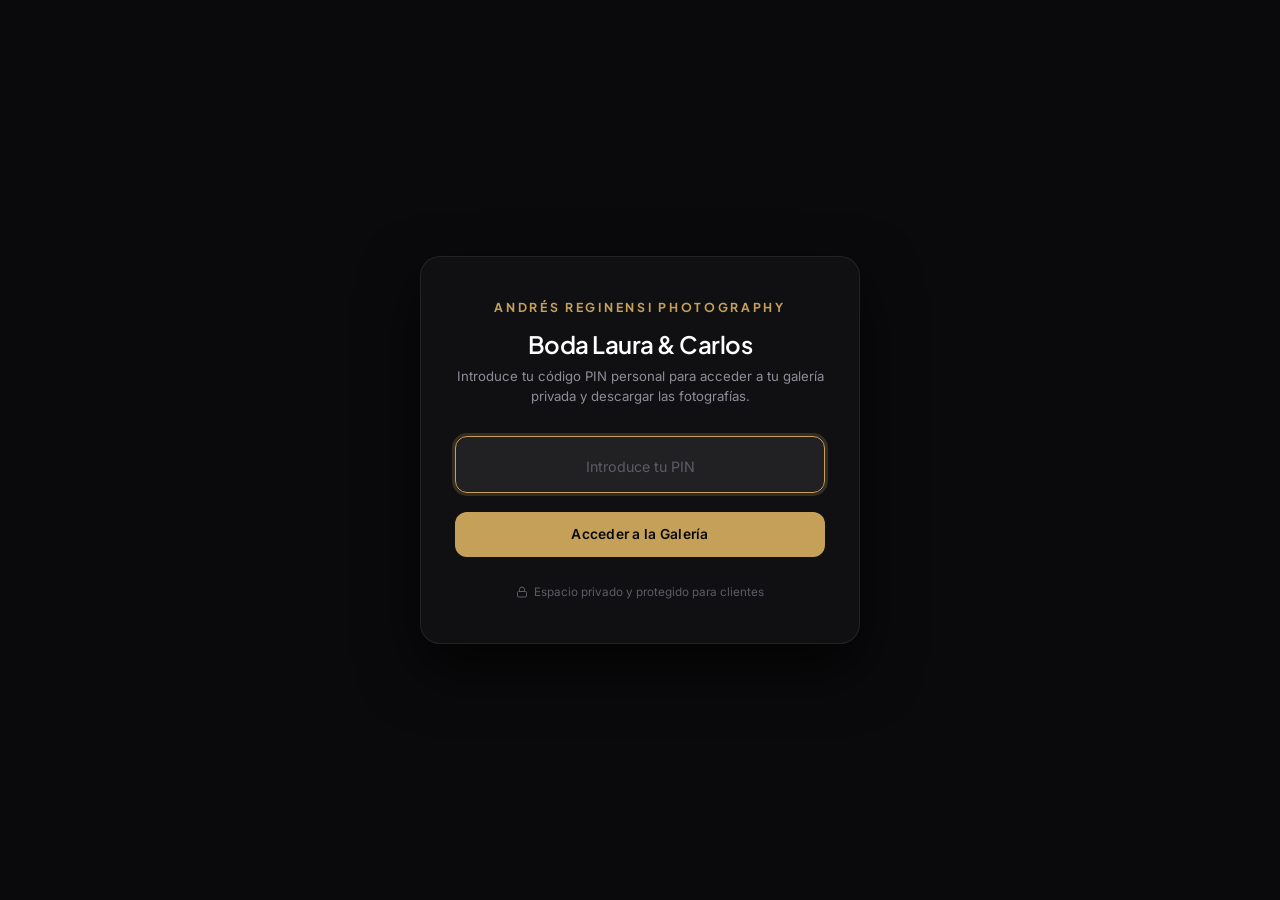
==== galeria/boda-laura-carlos/index.html @ 56448726 "feat(gallery): add hidden individual client routes, remove admin links, and simplify PIN validation" ====
<!DOCTYPE html>
<html lang="es">
<head>
  <meta charset="UTF-8">
  <meta name="viewport" content="width=device-width, initial-scale=1.0">
  <meta name="robots" content="noindex, nofollow">
  <title>Galería Privada — Boda Laura & Carlos | Andrés Reginensi Photography</title>

  <!-- Google Fonts: Plus Jakarta Sans & Inter -->
  <link rel="preconnect" href="https://fonts.googleapis.com">
  <link rel="preconnect" href="https://fonts.gstatic.com" crossorigin>
  <link href="https://fonts.googleapis.com/css2?family=Inter:wght@300;400;500;600&family=Plus+Jakarta+Sans:ital,wght@0,300;0,400;0,500;0,600;0,700;1,300;1,400&display=swap" rel="stylesheet">

  <link rel="stylesheet" href="../../assets/css/gallery.css">
</head>
<body>

  <!-- Fondo Ambiental Sutil -->
  <div class="ambient-glow" aria-hidden="true">
    <div class="ambient-orb orb-1"></div>
    <div class="ambient-orb orb-2"></div>
  </div>

  <!-- PANTALLA DE ACCESO POR PIN -->
  <section class="pin-screen-container" id="pin-screen">
    <div class="pin-card">
      <div class="pin-brand">Andrés Reginensi Photography</div>
      <h1 class="pin-title">Boda Laura & Carlos</h1>
      <p class="pin-subtitle">Introduce tu código PIN personal para acceder a tu galería privada y descargar las fotografías.</p>

      <form class="pin-form" id="pin-form">
        <div class="pin-input-wrap">
          <input 
            type="password" 
            id="pin-input" 
            class="pin-input" 
            placeholder="Introduce tu PIN" 
            maxlength="12" 
            autocomplete="off" 
            required 
            autofocus
          >
        </div>

        <div class="pin-error" id="pin-error"></div>

        <button type="submit" class="btn-unlock" id="btn-unlock">
          Acceder a la Galería
        </button>
      </form>

      <div class="pin-footer-note">
        <svg width="12" height="12" viewBox="0 0 24 24" fill="none" stroke="currentColor" stroke-width="2">
          <rect x="3" y="11" width="18" height="11" rx="2" ry="2"></rect>
          <path d="M7 11V7a5 5 0 0 1 10 0v4"></path>
        </svg>
        Espacio privado y protegido para clientes
      </div>
    </div>
  </section>

  <!-- CONTENIDO DE LA GALERÍA -->
  <div class="gallery-layout" id="gallery-layout">
    
    <header class="gallery-header">
      <div class="gallery-header-left">
        <a href="../../index.html" class="header-brand-link">Andrés Reginensi</a>
        <span class="header-badge" id="gallery-client">Laura & Carlos</span>
      </div>

      <div class="gallery-header-actions">
        <button class="btn-download-all" id="btn-download-all" title="Descargar todas las fotos de la sesión">
          <svg width="15" height="15" viewBox="0 0 24 24" fill="none" stroke="currentColor" stroke-width="2.2">
            <path d="M21 15v4a2 2 0 0 1-2 2H5a2 2 0 0 1-2-2v-4"></path>
            <polyline points="7 10 12 15 17 10"></polyline>
            <line x1="12" y1="15" x2="12" y2="3"></line>
          </svg>
          Descargar Fotos
        </button>
        <button class="btn-lock" id="btn-lock" title="Cerrar sesión de la galería">
          🔒 Salir
        </button>
      </div>
    </header>

    <section class="gallery-hero">
      <span class="hero-client-name">Reportaje Nupcial Documental</span>
      <h1 class="hero-title" id="gallery-title">Boda Laura & Carlos</h1>
      <div class="hero-meta-row">
        <span class="hero-meta-item" id="gallery-meta-date"></span>
        <span class="hero-meta-item" id="gallery-meta-location"></span>
        <span class="hero-meta-item" id="gallery-meta-count"></span>
      </div>
    </section>

    <main class="gallery-grid-wrapper">
      <div class="photo-grid" id="photo-grid"></div>
    </main>

    <footer class="gallery-footer">
      <div>Andrés Reginensi &copy; 2026. Fotografías para uso personal de los novios y familiares.</div>
    </footer>
  </div>

  <!-- LIGHTBOX -->
  <div class="gallery-lightbox" id="gallery-lightbox" aria-hidden="true">
    <button class="lightbox-close" id="lightbox-btn-close" aria-label="Cerrar">✕</button>
    <button class="lightbox-nav-btn lightbox-prev" id="lightbox-btn-prev" aria-label="Anterior">‹</button>
    <button class="lightbox-nav-btn lightbox-next" id="lightbox-btn-next" aria-label="Siguiente">›</button>

    <div class="lightbox-content">
      <img id="lightbox-img" class="lightbox-img" src="" alt="Fotografía">
      <div class="lightbox-bar">
        <span class="lightbox-caption" id="lightbox-caption"></span>
        <button class="btn-photo-download" id="lightbox-btn-download">
          <svg width="13" height="13" viewBox="0 0 24 24" fill="none" stroke="currentColor" stroke-width="2.2">
            <path d="M21 15v4a2 2 0 0 1-2 2H5a2 2 0 0 1-2-2v-4"></path>
            <polyline points="7 10 12 15 17 10"></polyline>
            <line x1="12" y1="15" x2="12" y2="3"></line>
          </svg>
          Descargar esta foto
        </button>
      </div>
    </div>
  </div>

  <!-- CONFIGURACIÓN ESPECÍFICA -->
  <script>
    window.GALLERY_CONFIG = {
      title: "Boda Laura & Carlos — Reportaje Documental",
      client: "Laura Gómez & Carlos Martínez",
      date: "18 de Octubre, 2026",
      location: "Finca Bellver, Mallorca",
      pin: "2026", // Código PIN para Laura & Carlos
      zipDownloadUrl: "",
      photos: [
        {
          id: "AR_LC_001",
          caption: "Salida de la Ceremonia & Lluvia de Arroz",
          thumb: "../../assets/images/bodas/boda-salida-arroz-thumb.jpg",
          full: "../../assets/images/bodas/boda-salida-arroz.jpg"
        },
        {
          id: "AR_LC_002",
          caption: "Paseo Editorial por el Casco Histórico",
          thumb: "../../assets/images/bodas/boda-editorial-calle-thumb.jpg",
          full: "../../assets/images/bodas/boda-editorial-calle.jpg"
        },
        {
          id: "AR_LC_003",
          caption: "Atardecer a la Orilla del Mar",
          thumb: "../../assets/images/bodas/boda-playa-orilla-thumb.jpg",
          full: "../../assets/images/bodas/boda-playa-orilla.jpg"
        },
        {
          id: "AR_LC_004",
          caption: "Detalle de Alianzas & Lazos Nupciales",
          thumb: "../../assets/images/bodas/boda-alianzas-manos-thumb.jpg",
          full: "../../assets/images/bodas/boda-alianzas-manos.jpg"
        }
      ]
    };
  </script>

  <script src="../../assets/js/client-gallery.js"></script>
</body>
</html>
---- assets/css/gallery.css ----
/* ==========================================================================
   ANDRÉS REGINENSI PHOTOGRAPHY — ESTILOS DE GALERÍAS PRIVADAS DE CLIENTES
   Minimalismo contemporáneo • Dark Theme • Plus Jakarta Sans & Inter
   ========================================================================== */

:root {
  --bg-primary: #0a0a0c;
  --bg-surface: #121216;
  --bg-card: rgba(18, 18, 22, 0.85);
  --accent-gold: #c5a059;
  --accent-gold-hover: #dfbc76;
  --text-pure: #ffffff;
  --text-primary: #f4f4f6;
  --text-muted: #8e8e98;
  --text-dim: #5c5c64;
  --border-subtle: rgba(255, 255, 255, 0.08);
  --border-gold: rgba(197, 160, 89, 0.35);
  --font-display: 'Plus Jakarta Sans', system-ui, -apple-system, sans-serif;
  --font-sans: 'Inter', system-ui, -apple-system, sans-serif;
  --ease-smooth: cubic-bezier(0.16, 1, 0.3, 1);
}

*, *::before, *::after {
  box-sizing: border-box;
  margin: 0;
  padding: 0;
}

html, body {
  width: 100%;
  min-height: 100vh;
  background-color: var(--bg-primary);
  color: var(--text-primary);
  font-family: var(--font-sans);
  font-size: 15px;
  line-height: 1.6;
  -webkit-font-smoothing: antialiased;
}

/* Fondo de luz ambiental sutil */
.ambient-glow {
  position: fixed;
  inset: 0;
  pointer-events: none;
  z-index: 0;
  overflow: hidden;
}
.ambient-orb {
  position: absolute;
  border-radius: 50%;
  filter: blur(140px);
  opacity: 0.12;
}
.orb-1 {
  width: 450px;
  height: 450px;
  top: -100px;
  left: -100px;
  background: var(--accent-gold);
}
.orb-2 {
  width: 500px;
  height: 500px;
  bottom: -150px;
  right: -150px;
  background: #3b82f6;
}

/* ==========================================================================
   PANTALLA DE ACCESO POR PIN (BLOQUEO)
   ========================================================================== */
.pin-screen-container {
  position: fixed;
  inset: 0;
  z-index: 100;
  display: flex;
  align-items: center;
  justify-content: center;
  padding: 1.5rem;
  background: var(--bg-primary);
  transition: opacity 0.4s var(--ease-smooth), visibility 0.4s;
}

.pin-screen-container.unlocked {
  opacity: 0;
  visibility: hidden;
  pointer-events: none;
}

.pin-card {
  position: relative;
  z-index: 1;
  width: 100%;
  max-width: 440px;
  background: var(--bg-card);
  backdrop-filter: blur(24px);
  -webkit-backdrop-filter: blur(24px);
  border: 1px solid var(--border-subtle);
  border-radius: 20px;
  padding: 2.75rem 2.25rem;
  text-align: center;
  box-shadow: 0 25px 60px rgba(0, 0, 0, 0.7);
  animation: cardFadeUp 0.6s var(--ease-smooth);
}

@keyframes cardFadeUp {
  from { opacity: 0; transform: translateY(20px); }
  to { opacity: 1; transform: translateY(0); }
}

.pin-brand {
  font-family: var(--font-display);
  font-size: 0.82rem;
  font-weight: 700;
  letter-spacing: 0.22em;
  text-transform: uppercase;
  color: var(--accent-gold);
  margin-bottom: 0.75rem;
}

.pin-title {
  font-family: var(--font-display);
  font-size: 1.6rem;
  font-weight: 600;
  letter-spacing: -0.02em;
  color: var(--text-pure);
  margin-bottom: 0.5rem;
  line-height: 1.25;
}

.pin-subtitle {
  font-size: 0.88rem;
  color: var(--text-muted);
  margin-bottom: 2rem;
  line-height: 1.5;
}

.pin-form {
  display: flex;
  flex-direction: column;
  gap: 1.25rem;
}

.pin-input-wrap {
  position: relative;
}

.pin-input {
  width: 100%;
  background: rgba(255, 255, 255, 0.04);
  border: 1px solid rgba(255, 255, 255, 0.12);
  border-radius: 12px;
  padding: 1rem 1.25rem;
  font-family: var(--font-sans);
  font-size: 1.35rem;
  font-weight: 600;
  letter-spacing: 0.35em;
  text-align: center;
  color: var(--text-pure);
  outline: none;
  transition: border-color 0.2s, box-shadow 0.2s, background 0.2s;
}

.pin-input::placeholder {
  font-size: 0.95rem;
  font-weight: 400;
  letter-spacing: normal;
  color: var(--text-dim);
}

.pin-input:focus {
  border-color: var(--accent-gold);
  background: rgba(255, 255, 255, 0.07);
  box-shadow: 0 0 0 3px rgba(197, 160, 89, 0.2);
}

.pin-input.shake {
  animation: shake 0.4s ease-in-out;
  border-color: #ef4444 !important;
}

@keyframes shake {
  0%, 100% { transform: translateX(0); }
  20%, 60% { transform: translateX(-8px); }
  40%, 80% { transform: translateX(8px); }
}

.pin-error {
  color: #ef4444;
  font-size: 0.82rem;
  text-align: center;
  min-height: 1.2rem;
  margin-top: -0.25rem;
  display: none;
}

.pin-error.visible {
  display: block;
}

.btn-unlock {
  width: 100%;
  background: var(--accent-gold);
  color: #0a0a0c;
  border: none;
  border-radius: 12px;
  padding: 0.95rem 1.5rem;
  font-family: var(--font-sans);
  font-size: 0.92rem;
  font-weight: 600;
  letter-spacing: 0.02em;
  cursor: pointer;
  transition: background 0.2s, transform 0.15s, box-shadow 0.2s;
}

.btn-unlock:hover {
  background: var(--accent-gold-hover);
  transform: translateY(-1px);
  box-shadow: 0 8px 20px rgba(197, 160, 89, 0.25);
}

.btn-unlock:active {
  transform: translateY(0);
}

.pin-footer-note {
  margin-top: 1.75rem;
  font-size: 0.78rem;
  color: var(--text-dim);
  display: flex;
  align-items: center;
  justify-content: center;
  gap: 0.4rem;
}

/* ==========================================================================
   CONTENIDO DE LA GALERÍA (DESBLOQUEADA)
   ========================================================================== */
.gallery-layout {
  position: relative;
  z-index: 1;
  min-height: 100vh;
  display: none;
  flex-direction: column;
}

.gallery-layout.active {
  display: flex;
}

/* Barra superior fija */
.gallery-header {
  position: sticky;
  top: 0;
  z-index: 50;
  background: rgba(10, 10, 12, 0.85);
  backdrop-filter: blur(20px);
  -webkit-backdrop-filter: blur(20px);
  border-bottom: 1px solid var(--border-subtle);
  padding: 0.9rem 2rem;
  display: flex;
  align-items: center;
  justify-content: space-between;
  gap: 1rem;
}

.gallery-header-left {
  display: flex;
  align-items: center;
  gap: 1rem;
}

.header-brand-link {
  font-family: var(--font-display);
  font-size: 0.8rem;
  font-weight: 700;
  letter-spacing: 0.18em;
  text-transform: uppercase;
  color: var(--text-pure);
  text-decoration: none;
  transition: color 0.2s;
}

.header-brand-link:hover {
  color: var(--accent-gold);
}

.header-badge {
  background: rgba(255, 255, 255, 0.06);
  border: 1px solid var(--border-subtle);
  padding: 0.25rem 0.65rem;
  border-radius: 999px;
  font-size: 0.75rem;
  color: var(--accent-gold);
  font-weight: 500;
}

.gallery-header-actions {
  display: flex;
  align-items: center;
  gap: 0.75rem;
}

/* Botón destacado de descarga masiva */
.btn-download-all {
  display: inline-flex;
  align-items: center;
  gap: 0.5rem;
  background: var(--accent-gold);
  color: #0a0a0c;
  font-family: var(--font-sans);
  font-size: 0.84rem;
  font-weight: 600;
  text-decoration: none;
  padding: 0.6rem 1.15rem;
  border-radius: 8px;
  border: none;
  cursor: pointer;
  transition: background 0.2s, transform 0.15s, box-shadow 0.2s;
}

.btn-download-all:hover {
  background: var(--accent-gold-hover);
  transform: translateY(-1px);
  box-shadow: 0 6px 16px rgba(197, 160, 89, 0.3);
}

.btn-lock {
  background: transparent;
  border: 1px solid var(--border-subtle);
  color: var(--text-muted);
  font-size: 0.8rem;
  padding: 0.55rem 0.85rem;
  border-radius: 8px;
  cursor: pointer;
  transition: all 0.2s;
}

.btn-lock:hover {
  border-color: rgba(255, 255, 255, 0.2);
  color: var(--text-pure);
}

/* Sección Hero / Portada de la Sesión */
.gallery-hero {
  max-width: 1300px;
  margin: 0 auto;
  width: 100%;
  padding: 3.5rem 2rem 2rem;
  display: flex;
  flex-direction: column;
  gap: 0.75rem;
}

.hero-client-name {
  font-size: 0.88rem;
  font-weight: 500;
  text-transform: uppercase;
  letter-spacing: 0.1em;
  color: var(--accent-gold);
}

.hero-title {
  font-family: var(--font-display);
  font-size: clamp(1.8rem, 4vw, 2.8rem);
  font-weight: 600;
  letter-spacing: -0.025em;
  color: var(--text-pure);
  line-height: 1.15;
}

.hero-meta-row {
  display: flex;
  flex-wrap: wrap;
  align-items: center;
  gap: 1.25rem;
  font-size: 0.86rem;
  color: var(--text-muted);
  margin-top: 0.25rem;
}

.hero-meta-item {
  display: inline-flex;
  align-items: center;
  gap: 0.4rem;
}

/* Grid de Fotografías */
.gallery-grid-wrapper {
  max-width: 1300px;
  margin: 0 auto;
  width: 100%;
  padding: 1.5rem 2rem 5rem;
  flex: 1;
}

.photo-grid {
  display: grid;
  grid-template-columns: repeat(auto-fill, minmax(320px, 1fr));
  gap: 1.5rem;
}

.photo-card {
  position: relative;
  background: var(--bg-surface);
  border-radius: 12px;
  overflow: hidden;
  border: 1px solid var(--border-subtle);
  transition: transform 0.3s var(--ease-smooth), border-color 0.3s, box-shadow 0.3s;
}

.photo-card:hover {
  transform: translateY(-4px);
  border-color: rgba(255, 255, 255, 0.18);
  box-shadow: 0 16px 36px rgba(0, 0, 0, 0.45);
}

.photo-img-wrap {
  position: relative;
  width: 100%;
  aspect-ratio: 3 / 2;
  overflow: hidden;
  background: #18181c;
  cursor: pointer;
}

.photo-card img {
  width: 100%;
  height: 100%;
  object-fit: cover;
  transition: transform 0.5s var(--ease-smooth);
  display: block;
}

.photo-card:hover img {
  transform: scale(1.04);
}

.photo-card-footer {
  padding: 0.85rem 1rem;
  display: flex;
  align-items: center;
  justify-content: space-between;
  gap: 0.75rem;
  background: var(--bg-surface);
  border-top: 1px solid var(--border-subtle);
}

.photo-info {
  min-width: 0;
}

.photo-caption {
  font-size: 0.84rem;
  font-weight: 500;
  color: var(--text-primary);
  white-space: nowrap;
  overflow: hidden;
  text-overflow: ellipsis;
}

.photo-id-tag {
  font-size: 0.72rem;
  color: var(--text-dim);
  font-family: monospace;
}

.btn-photo-download {
  display: inline-flex;
  align-items: center;
  gap: 0.35rem;
  background: rgba(255, 255, 255, 0.06);
  border: 1px solid var(--border-subtle);
  color: var(--text-pure);
  font-size: 0.76rem;
  font-weight: 500;
  padding: 0.45rem 0.75rem;
  border-radius: 6px;
  cursor: pointer;
  text-decoration: none;
  white-space: nowrap;
  transition: background 0.2s, border-color 0.2s, color 0.2s;
}

.btn-photo-download:hover {
  background: var(--accent-gold);
  border-color: var(--accent-gold);
  color: #0a0a0c;
}

/* ==========================================================================
   LIGHTBOX FULLSCREEN
   ========================================================================== */
.gallery-lightbox {
  position: fixed;
  inset: 0;
  z-index: 200;
  background: rgba(8, 8, 10, 0.94);
  backdrop-filter: blur(16px);
  -webkit-backdrop-filter: blur(16px);
  display: none;
  align-items: center;
  justify-content: center;
  padding: 1.5rem;
}

.gallery-lightbox.active {
  display: flex;
}

.lightbox-content {
  position: relative;
  max-width: 90vw;
  max-height: 85vh;
  display: flex;
  flex-direction: column;
  align-items: center;
}

.lightbox-img {
  max-width: 100%;
  max-height: 75vh;
  object-fit: contain;
  border-radius: 8px;
  box-shadow: 0 20px 50px rgba(0, 0, 0, 0.8);
}

.lightbox-bar {
  display: flex;
  align-items: center;
  justify-content: space-between;
  width: 100%;
  max-width: 800px;
  margin-top: 1rem;
  padding: 0.6rem 1rem;
  background: rgba(18, 18, 22, 0.75);
  border: 1px solid var(--border-subtle);
  border-radius: 8px;
}

.lightbox-caption {
  font-size: 0.85rem;
  color: var(--text-primary);
}

.lightbox-nav-btn {
  position: absolute;
  top: 50%;
  transform: translateY(-50%);
  background: rgba(255, 255, 255, 0.08);
  border: 1px solid var(--border-subtle);
  color: #ffffff;
  width: 44px;
  height: 44px;
  border-radius: 50%;
  display: flex;
  align-items: center;
  justify-content: center;
  cursor: pointer;
  font-size: 1.25rem;
  transition: all 0.2s;
  z-index: 10;
}

.lightbox-nav-btn:hover {
  background: var(--accent-gold);
  color: #0a0a0c;
  border-color: var(--accent-gold);
}

.lightbox-prev { left: 1.5rem; }
.lightbox-next { right: 1.5rem; }

.lightbox-close {
  position: absolute;
  top: 1.5rem;
  right: 1.5rem;
  background: rgba(255, 255, 255, 0.08);
  border: 1px solid var(--border-subtle);
  color: #ffffff;
  width: 40px;
  height: 40px;
  border-radius: 50%;
  display: flex;
  align-items: center;
  justify-content: center;
  cursor: pointer;
  font-size: 1.1rem;
  transition: all 0.2s;
}

.lightbox-close:hover {
  background: #ef4444;
  border-color: #ef4444;
}

/* ==========================================================================
   FOOTER MINIMALISTA DE GALERÍA
   ========================================================================== */
.gallery-footer {
  border-top: 1px solid var(--border-subtle);
  padding: 2rem;
  text-align: center;
  font-size: 0.8rem;
  color: var(--text-dim);
}

.gallery-footer a {
  color: var(--accent-gold);
  text-decoration: none;
}

/* Responsive */
@media (max-width: 640px) {
  .gallery-header {
    padding: 0.75rem 1rem;
  }
  .gallery-hero {
    padding: 2rem 1rem 1rem;
  }
  .gallery-grid-wrapper {
    padding: 1rem 1rem 4rem;
  }
  .photo-grid {
    grid-template-columns: 1fr;
    gap: 1.25rem;
  }
  .lightbox-prev { left: 0.5rem; }
  .lightbox-next { right: 0.5rem; }
}
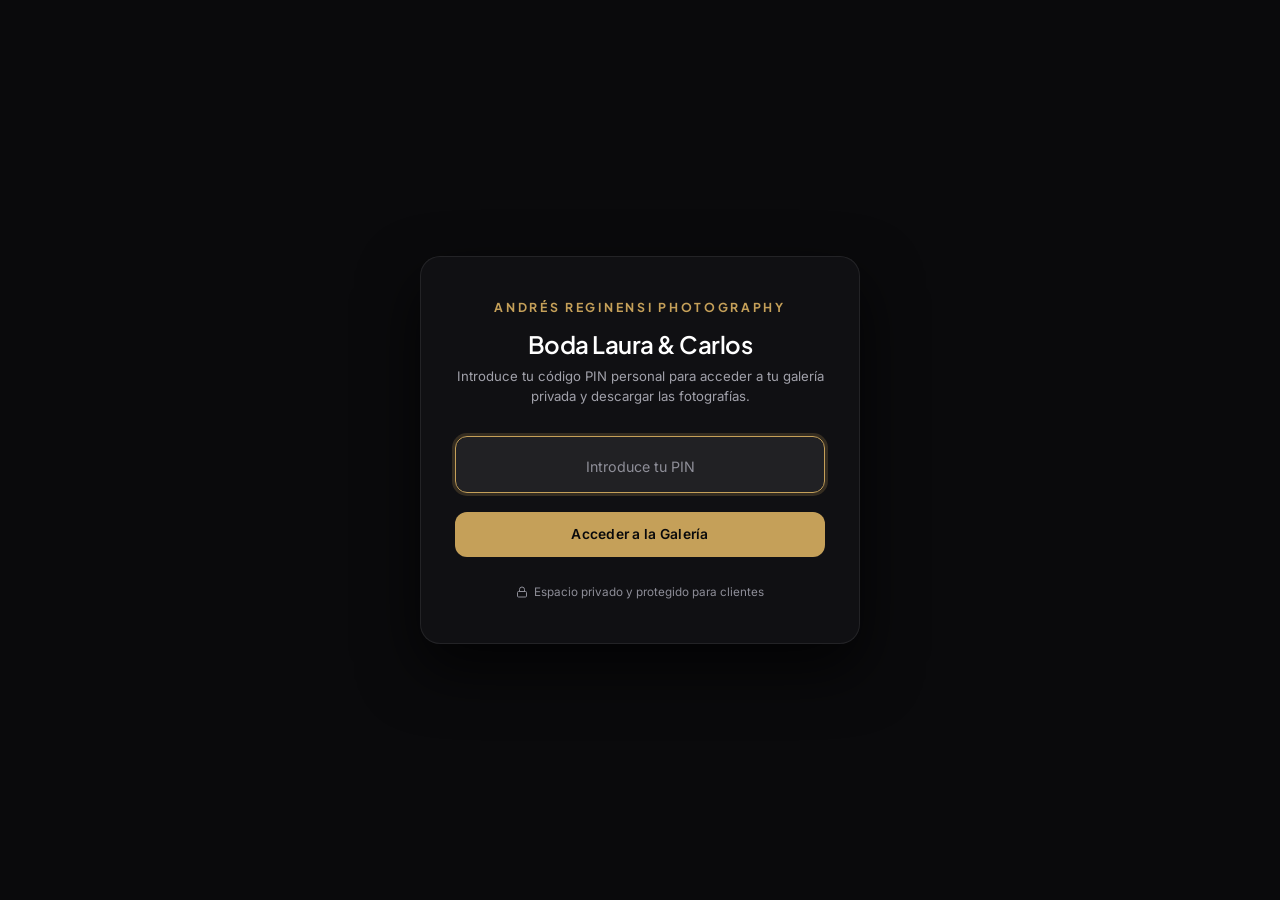
==== commit 0a12d7e3: "feat(audit): security hardening, GDPR consent fix, Tarragona local SEO pages, and asset optimization" ====
--- a/galeria/boda-laura-carlos/index.html
+++ b/galeria/boda-laura-carlos/index.html
@@ -4,6 +4,7 @@
   <meta charset="UTF-8">
   <meta name="viewport" content="width=device-width, initial-scale=1.0">
   <meta name="robots" content="noindex, nofollow">
+  <meta name="referrer" content="no-referrer">
   <title>Galería Privada — Boda Laura & Carlos | Andrés Reginensi Photography</title>
 
   <!-- Google Fonts: Plus Jakarta Sans & Inter -->
@@ -131,7 +132,7 @@
       client: "Laura Gómez & Carlos Martínez",
       date: "18 de Octubre, 2026",
       location: "Finca Bellver, Mallorca",
-      pin: "2026", // Código PIN para Laura & Carlos
+      pinHash: "158a323a7ba44870f23d96f1516dd70aa48e9a72db4ebb026b0a89e212a208ab", // Hash SHA-256 del PIN de Laura & Carlos
       zipDownloadUrl: "",
       photos: [
         {
@@ -162,6 +163,7 @@
     };
   </script>
 
-  <script src="../../assets/js/client-gallery.js"></script>
+  <script src="../../assets/js/client-gallery.js?v=6" defer></script>
 </body>
 </html>
+
--- a/assets/css/gallery.css
+++ b/assets/css/gallery.css
@@ -11,8 +11,8 @@
   --accent-gold-hover: #dfbc76;
   --text-pure: #ffffff;
   --text-primary: #f4f4f6;
-  --text-muted: #8e8e98;
-  --text-dim: #5c5c64;
+  --text-muted: #a1a1aa;
+  --text-dim: #8e8e98;
   --border-subtle: rgba(255, 255, 255, 0.08);
   --border-gold: rgba(197, 160, 89, 0.35);
   --font-display: 'Plus Jakarta Sans', system-ui, -apple-system, sans-serif;
@@ -628,3 +628,22 @@
   .lightbox-prev { left: 0.5rem; }
   .lightbox-next { right: 0.5rem; }
 }
+
+.photo-img-wrap:focus-visible,
+.btn-photo-download:focus-visible,
+.btn-download-all:focus-visible,
+.btn-lock:focus-visible,
+.btn-unlock:focus-visible,
+.lightbox-close:focus-visible,
+.lightbox-nav-btn:focus-visible {
+  outline: 2px solid var(--accent-gold);
+  outline-offset: 2px;
+}
+
+@media (prefers-reduced-motion: reduce) {
+  *, *::before, *::after {
+    animation-duration: 0.01ms !important;
+    transition-duration: 0.01ms !important;
+  }
+}
+
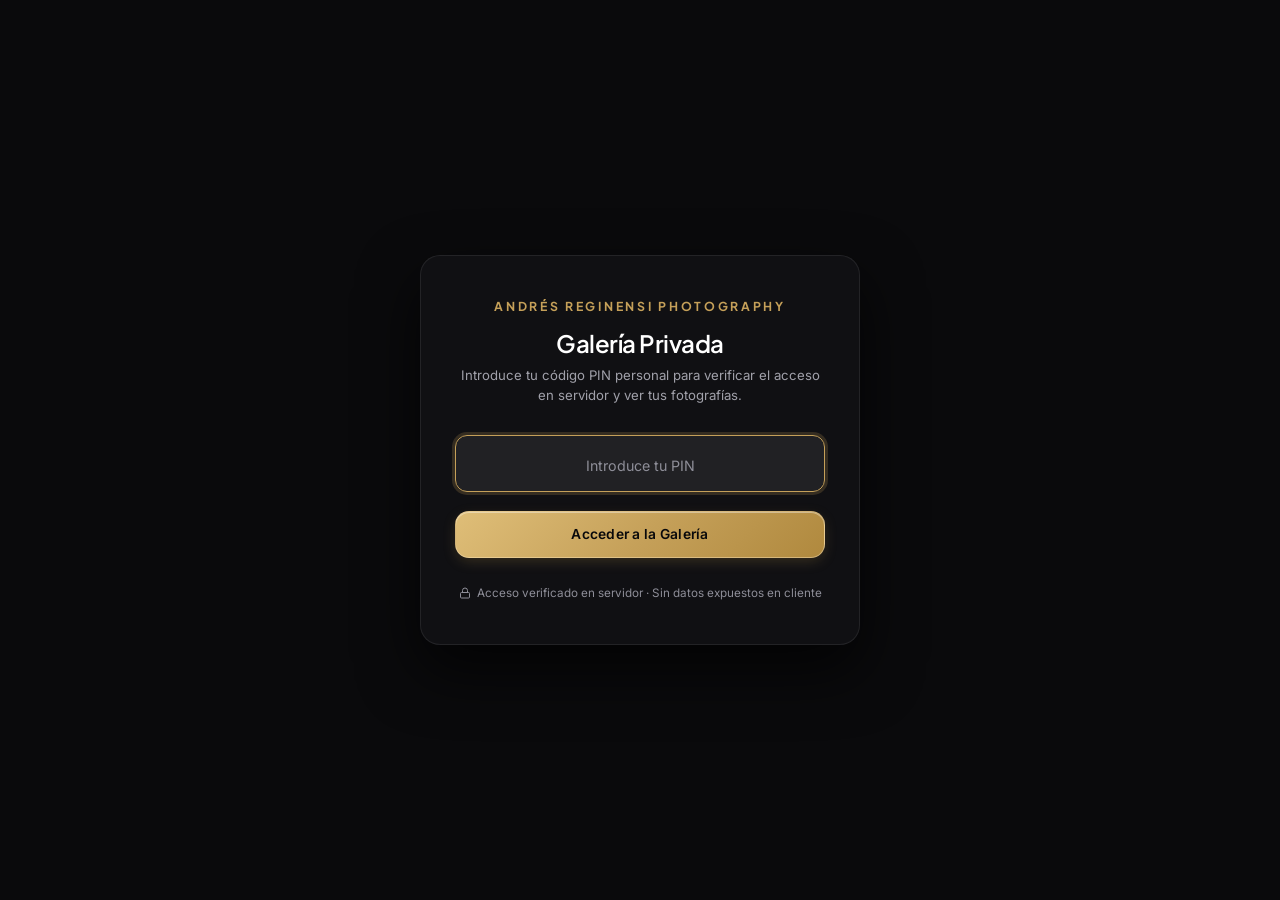
==== commit 22f70d95: "security(p0): move auth, GitHub proxy and private galleries to Cloudflare Worker and add legal pages" ====
--- a/galeria/boda-laura-carlos/index.html
+++ b/galeria/boda-laura-carlos/index.html
@@ -3,47 +3,44 @@
 <head>
   <meta charset="UTF-8">
   <meta name="viewport" content="width=device-width, initial-scale=1.0">
-  <meta name="robots" content="noindex, nofollow">
+  <meta name="robots" content="noindex, nofollow, noarchive">
   <meta name="referrer" content="no-referrer">
-  <title>Galería Privada — Boda Laura & Carlos | Andrés Reginensi Photography</title>
+  <title>Galería Privada | Andrés Reginensi Photography</title>
 
-  <!-- Google Fonts: Plus Jakarta Sans & Inter -->
   <link rel="preconnect" href="https://fonts.googleapis.com">
   <link rel="preconnect" href="https://fonts.gstatic.com" crossorigin>
   <link href="https://fonts.googleapis.com/css2?family=Inter:wght@300;400;500;600&family=Plus+Jakarta+Sans:ital,wght@0,300;0,400;0,500;0,600;0,700;1,300;1,400&display=swap" rel="stylesheet">
 
-  <link rel="stylesheet" href="../../assets/css/gallery.css">
+  <link rel="stylesheet" href="../../assets/css/gallery.css?v=26">
 </head>
-<body>
+<body data-gallery-slug="boda-laura-carlos">
 
-  <!-- Fondo Ambiental Sutil -->
   <div class="ambient-glow" aria-hidden="true">
     <div class="ambient-orb orb-1"></div>
     <div class="ambient-orb orb-2"></div>
   </div>
 
-  <!-- PANTALLA DE ACCESO POR PIN -->
   <section class="pin-screen-container" id="pin-screen">
     <div class="pin-card">
       <div class="pin-brand">Andrés Reginensi Photography</div>
-      <h1 class="pin-title">Boda Laura & Carlos</h1>
-      <p class="pin-subtitle">Introduce tu código PIN personal para acceder a tu galería privada y descargar las fotografías.</p>
+      <h1 class="pin-title">Galería Privada</h1>
+      <p class="pin-subtitle">Introduce tu código PIN personal para verificar el acceso en servidor y ver tus fotografías.</p>
 
       <form class="pin-form" id="pin-form">
         <div class="pin-input-wrap">
-          <input 
-            type="password" 
-            id="pin-input" 
-            class="pin-input" 
-            placeholder="Introduce tu PIN" 
-            maxlength="12" 
-            autocomplete="off" 
-            required 
+          <input
+            type="password"
+            id="pin-input"
+            class="pin-input"
+            placeholder="Introduce tu PIN"
+            maxlength="32"
+            autocomplete="off"
+            required
             autofocus
           >
         </div>
 
-        <div class="pin-error" id="pin-error"></div>
+        <div class="pin-error" id="pin-error" role="alert"></div>
 
         <button type="submit" class="btn-unlock" id="btn-unlock">
           Acceder a la Galería
@@ -51,42 +48,40 @@
       </form>
 
       <div class="pin-footer-note">
-        <svg width="12" height="12" viewBox="0 0 24 24" fill="none" stroke="currentColor" stroke-width="2">
+        <svg width="12" height="12" viewBox="0 0 24 24" fill="none" stroke="currentColor" stroke-width="2" aria-hidden="true">
           <rect x="3" y="11" width="18" height="11" rx="2" ry="2"></rect>
           <path d="M7 11V7a5 5 0 0 1 10 0v4"></path>
         </svg>
-        Espacio privado y protegido para clientes
+        Acceso verificado en servidor · Sin datos expuestos en cliente
       </div>
     </div>
   </section>
 
-  <!-- CONTENIDO DE LA GALERÍA -->
   <div class="gallery-layout" id="gallery-layout">
-    
     <header class="gallery-header">
       <div class="gallery-header-left">
         <a href="../../index.html" class="header-brand-link">Andrés Reginensi</a>
-        <span class="header-badge" id="gallery-client">Laura & Carlos</span>
+        <span class="header-badge" id="gallery-client">Área Privada</span>
       </div>
 
       <div class="gallery-header-actions">
-        <button class="btn-download-all" id="btn-download-all" title="Descargar todas las fotos de la sesión">
-          <svg width="15" height="15" viewBox="0 0 24 24" fill="none" stroke="currentColor" stroke-width="2.2">
+        <button type="button" class="btn-download-all" id="btn-download-all" title="Descargar todas las fotos de la sesión">
+          <svg width="15" height="15" viewBox="0 0 24 24" fill="none" stroke="currentColor" stroke-width="2.2" aria-hidden="true">
             <path d="M21 15v4a2 2 0 0 1-2 2H5a2 2 0 0 1-2-2v-4"></path>
             <polyline points="7 10 12 15 17 10"></polyline>
             <line x1="12" y1="15" x2="12" y2="3"></line>
           </svg>
           Descargar Fotos
         </button>
-        <button class="btn-lock" id="btn-lock" title="Cerrar sesión de la galería">
+        <button type="button" class="btn-lock" id="btn-lock" title="Cerrar sesión de la galería">
           🔒 Salir
         </button>
       </div>
     </header>
 
     <section class="gallery-hero">
-      <span class="hero-client-name">Reportaje Nupcial Documental</span>
-      <h1 class="hero-title" id="gallery-title">Boda Laura & Carlos</h1>
+      <span class="hero-client-name">Entrega Privada de Cliente</span>
+      <h2 class="hero-title" id="gallery-title">Galería Privada</h2>
       <div class="hero-meta-row">
         <span class="hero-meta-item" id="gallery-meta-date"></span>
         <span class="hero-meta-item" id="gallery-meta-location"></span>
@@ -99,22 +94,21 @@
     </main>
 
     <footer class="gallery-footer">
-      <div>Andrés Reginensi &copy; 2026. Fotografías para uso personal de los novios y familiares.</div>
+      <div>Andrés Reginensi &copy; 2026. Fotografías para uso personal y corporativo autorizado del cliente.</div>
     </footer>
   </div>
 
-  <!-- LIGHTBOX -->
-  <div class="gallery-lightbox" id="gallery-lightbox" aria-hidden="true">
-    <button class="lightbox-close" id="lightbox-btn-close" aria-label="Cerrar">✕</button>
-    <button class="lightbox-nav-btn lightbox-prev" id="lightbox-btn-prev" aria-label="Anterior">‹</button>
-    <button class="lightbox-nav-btn lightbox-next" id="lightbox-btn-next" aria-label="Siguiente">›</button>
+  <div class="gallery-lightbox" id="gallery-lightbox" role="dialog" aria-modal="true" aria-label="Visor de fotografía" aria-hidden="true">
+    <button type="button" class="lightbox-close" id="lightbox-btn-close" aria-label="Cerrar">✕</button>
+    <button type="button" class="lightbox-nav-btn lightbox-prev" id="lightbox-btn-prev" aria-label="Anterior">‹</button>
+    <button type="button" class="lightbox-nav-btn lightbox-next" id="lightbox-btn-next" aria-label="Siguiente">›</button>
 
     <div class="lightbox-content">
-      <img id="lightbox-img" class="lightbox-img" src="" alt="Fotografía">
+      <img id="lightbox-img" class="lightbox-img" alt="Fotografía">
       <div class="lightbox-bar">
         <span class="lightbox-caption" id="lightbox-caption"></span>
-        <button class="btn-photo-download" id="lightbox-btn-download">
-          <svg width="13" height="13" viewBox="0 0 24 24" fill="none" stroke="currentColor" stroke-width="2.2">
+        <button type="button" class="btn-photo-download" id="lightbox-btn-download">
+          <svg width="13" height="13" viewBox="0 0 24 24" fill="none" stroke="currentColor" stroke-width="2.2" aria-hidden="true">
             <path d="M21 15v4a2 2 0 0 1-2 2H5a2 2 0 0 1-2-2v-4"></path>
             <polyline points="7 10 12 15 17 10"></polyline>
             <line x1="12" y1="15" x2="12" y2="3"></line>
@@ -125,45 +119,6 @@
     </div>
   </div>
 
-  <!-- CONFIGURACIÓN ESPECÍFICA -->
-  <script>
-    window.GALLERY_CONFIG = {
-      title: "Boda Laura & Carlos — Reportaje Documental",
-      client: "Laura Gómez & Carlos Martínez",
-      date: "18 de Octubre, 2026",
-      location: "Finca Bellver, Mallorca",
-      pinHash: "158a323a7ba44870f23d96f1516dd70aa48e9a72db4ebb026b0a89e212a208ab", // Hash SHA-256 del PIN de Laura & Carlos
-      zipDownloadUrl: "",
-      photos: [
-        {
-          id: "AR_LC_001",
-          caption: "Salida de la Ceremonia & Lluvia de Arroz",
-          thumb: "../../assets/images/bodas/boda-salida-arroz-thumb.jpg",
-          full: "../../assets/images/bodas/boda-salida-arroz.jpg"
-        },
-        {
-          id: "AR_LC_002",
-          caption: "Paseo Editorial por el Casco Histórico",
-          thumb: "../../assets/images/bodas/boda-editorial-calle-thumb.jpg",
-          full: "../../assets/images/bodas/boda-editorial-calle.jpg"
-        },
-        {
-          id: "AR_LC_003",
-          caption: "Atardecer a la Orilla del Mar",
-          thumb: "../../assets/images/bodas/boda-playa-orilla-thumb.jpg",
-          full: "../../assets/images/bodas/boda-playa-orilla.jpg"
-        },
-        {
-          id: "AR_LC_004",
-          caption: "Detalle de Alianzas & Lazos Nupciales",
-          thumb: "../../assets/images/bodas/boda-alianzas-manos-thumb.jpg",
-          full: "../../assets/images/bodas/boda-alianzas-manos.jpg"
-        }
-      ]
-    };
-  </script>
-
-  <script src="../../assets/js/client-gallery.js?v=6" defer></script>
+  <script src="../../assets/js/client-gallery.js?v=26" defer></script>
 </body>
 </html>
-
--- a/assets/css/gallery.css
+++ b/assets/css/gallery.css
@@ -199,28 +199,40 @@
 }
 
 .btn-unlock {
-  width: 100%;
-  background: var(--accent-gold);
-  color: #0a0a0c;
-  border: none;
-  border-radius: 12px;
+  position: relative;
+  overflow: hidden;
+  width: 100%;
+  background: linear-gradient(135deg, #dfbe78 0%, #c5a059 52%, #b0893e 100%);
+  color: #09090b;
+  border: 1px solid rgba(245, 224, 181, 0.45);
+  border-radius: 14px;
   padding: 0.95rem 1.5rem;
   font-family: var(--font-sans);
   font-size: 0.92rem;
   font-weight: 600;
   letter-spacing: 0.02em;
   cursor: pointer;
-  transition: background 0.2s, transform 0.15s, box-shadow 0.2s;
+  box-shadow: 0 4px 14px -2px rgba(197, 160, 89, 0.28),
+              0 2px 6px -1px rgba(0, 0, 0, 0.45),
+              inset 0 1px 0 rgba(255, 255, 255, 0.38);
+  transition: transform 220ms cubic-bezier(0.22, 1, 0.36, 1),
+              box-shadow 240ms cubic-bezier(0.22, 1, 0.36, 1),
+              background 220ms ease-out,
+              filter 220ms ease-out;
 }
 
 .btn-unlock:hover {
-  background: var(--accent-gold-hover);
-  transform: translateY(-1px);
-  box-shadow: 0 8px 20px rgba(197, 160, 89, 0.25);
+  background: linear-gradient(135deg, #ebd094 0%, #d4b06a 52%, #c5a059 100%);
+  transform: translateY(-2px) scale(1.015);
+  box-shadow: 0 10px 26px -4px rgba(197, 160, 89, 0.44),
+              0 4px 12px -2px rgba(0, 0, 0, 0.55),
+              inset 0 1px 0 rgba(255, 255, 255, 0.58);
+  filter: brightness(1.03);
 }
 
 .btn-unlock:active {
-  transform: translateY(0);
+  transform: translateY(0) scale(0.97);
+  transition-duration: 90ms;
 }
 
 .pin-footer-note {
@@ -303,42 +315,82 @@
 
 /* Botón destacado de descarga masiva */
 .btn-download-all {
+  position: relative;
+  overflow: hidden;
   display: inline-flex;
   align-items: center;
   gap: 0.5rem;
-  background: var(--accent-gold);
-  color: #0a0a0c;
+  background: linear-gradient(135deg, #dfbe78 0%, #c5a059 52%, #b0893e 100%);
+  color: #09090b;
   font-family: var(--font-sans);
   font-size: 0.84rem;
   font-weight: 600;
   text-decoration: none;
-  padding: 0.6rem 1.15rem;
-  border-radius: 8px;
-  border: none;
+  padding: 0.62rem 1.25rem;
+  border-radius: 9999px;
+  border: 1px solid rgba(245, 224, 181, 0.45);
   cursor: pointer;
-  transition: background 0.2s, transform 0.15s, box-shadow 0.2s;
+  box-shadow: 0 4px 14px -2px rgba(197, 160, 89, 0.28),
+              inset 0 1px 0 rgba(255, 255, 255, 0.38);
+  transition: transform 220ms cubic-bezier(0.22, 1, 0.36, 1),
+              box-shadow 240ms cubic-bezier(0.22, 1, 0.36, 1),
+              background 220ms ease-out,
+              filter 220ms ease-out;
+}
+
+.btn-download-all svg,
+.btn-photo-download svg {
+  transition: transform 220ms cubic-bezier(0.22, 1, 0.36, 1);
 }
 
 .btn-download-all:hover {
-  background: var(--accent-gold-hover);
-  transform: translateY(-1px);
-  box-shadow: 0 6px 16px rgba(197, 160, 89, 0.3);
+  background: linear-gradient(135deg, #ebd094 0%, #d4b06a 52%, #c5a059 100%);
+  transform: translateY(-2px) scale(1.015);
+  box-shadow: 0 10px 24px -4px rgba(197, 160, 89, 0.44),
+              inset 0 1px 0 rgba(255, 255, 255, 0.55);
+  filter: brightness(1.03);
+}
+
+.btn-download-all:hover svg,
+.btn-photo-download:hover svg {
+  transform: translateX(2px);
+}
+
+.btn-download-all:active {
+  transform: translateY(0) scale(0.97);
+  transition-duration: 90ms;
 }
 
 .btn-lock {
-  background: transparent;
-  border: 1px solid var(--border-subtle);
-  color: var(--text-muted);
+  background: rgba(255, 255, 255, 0.05);
+  backdrop-filter: blur(14px);
+  -webkit-backdrop-filter: blur(14px);
+  border: 1px solid rgba(255, 255, 255, 0.12);
+  color: var(--text-primary);
   font-size: 0.8rem;
-  padding: 0.55rem 0.85rem;
-  border-radius: 8px;
+  font-weight: 600;
+  padding: 0.58rem 1rem;
+  border-radius: 9999px;
   cursor: pointer;
-  transition: all 0.2s;
+  box-shadow: 0 4px 12px -4px rgba(0, 0, 0, 0.45), inset 0 1px 0 rgba(255, 255, 255, 0.08);
+  transition: transform 220ms cubic-bezier(0.22, 1, 0.36, 1),
+              box-shadow 240ms cubic-bezier(0.22, 1, 0.36, 1),
+              background 220ms ease-out,
+              border-color 220ms ease-out,
+              color 200ms ease-out;
 }
 
 .btn-lock:hover {
-  border-color: rgba(255, 255, 255, 0.2);
+  background: rgba(255, 255, 255, 0.1);
+  border-color: rgba(255, 255, 255, 0.3);
   color: var(--text-pure);
+  transform: translateY(-2px);
+  box-shadow: 0 8px 20px -4px rgba(0, 0, 0, 0.6);
+}
+
+.btn-lock:active {
+  transform: translateY(0) scale(0.97);
+  transition-duration: 90ms;
 }
 
 /* Sección Hero / Portada de la Sesión */
@@ -468,24 +520,38 @@
 .btn-photo-download {
   display: inline-flex;
   align-items: center;
-  gap: 0.35rem;
+  gap: 0.4rem;
   background: rgba(255, 255, 255, 0.06);
-  border: 1px solid var(--border-subtle);
+  backdrop-filter: blur(12px);
+  -webkit-backdrop-filter: blur(12px);
+  border: 1px solid rgba(255, 255, 255, 0.12);
   color: var(--text-pure);
   font-size: 0.76rem;
-  font-weight: 500;
-  padding: 0.45rem 0.75rem;
-  border-radius: 6px;
+  font-weight: 600;
+  padding: 0.48rem 0.9rem;
+  border-radius: 9999px;
   cursor: pointer;
   text-decoration: none;
   white-space: nowrap;
-  transition: background 0.2s, border-color 0.2s, color 0.2s;
+  box-shadow: inset 0 1px 0 rgba(255, 255, 255, 0.08);
+  transition: transform 220ms cubic-bezier(0.22, 1, 0.36, 1),
+              box-shadow 220ms cubic-bezier(0.22, 1, 0.36, 1),
+              background 220ms ease-out,
+              border-color 220ms ease-out,
+              color 200ms ease-out;
 }
 
 .btn-photo-download:hover {
-  background: var(--accent-gold);
-  border-color: var(--accent-gold);
-  color: #0a0a0c;
+  background: linear-gradient(135deg, #dfbe78 0%, #c5a059 100%);
+  border-color: rgba(245, 224, 181, 0.6);
+  color: #09090b;
+  transform: translateY(-2px) scale(1.02);
+  box-shadow: 0 8px 18px -4px rgba(197, 160, 89, 0.4), inset 0 1px 0 rgba(255, 255, 255, 0.4);
+}
+
+.btn-photo-download:active {
+  transform: translateY(0) scale(0.97);
+  transition-duration: 90ms;
 }
 
 /* ==========================================================================
